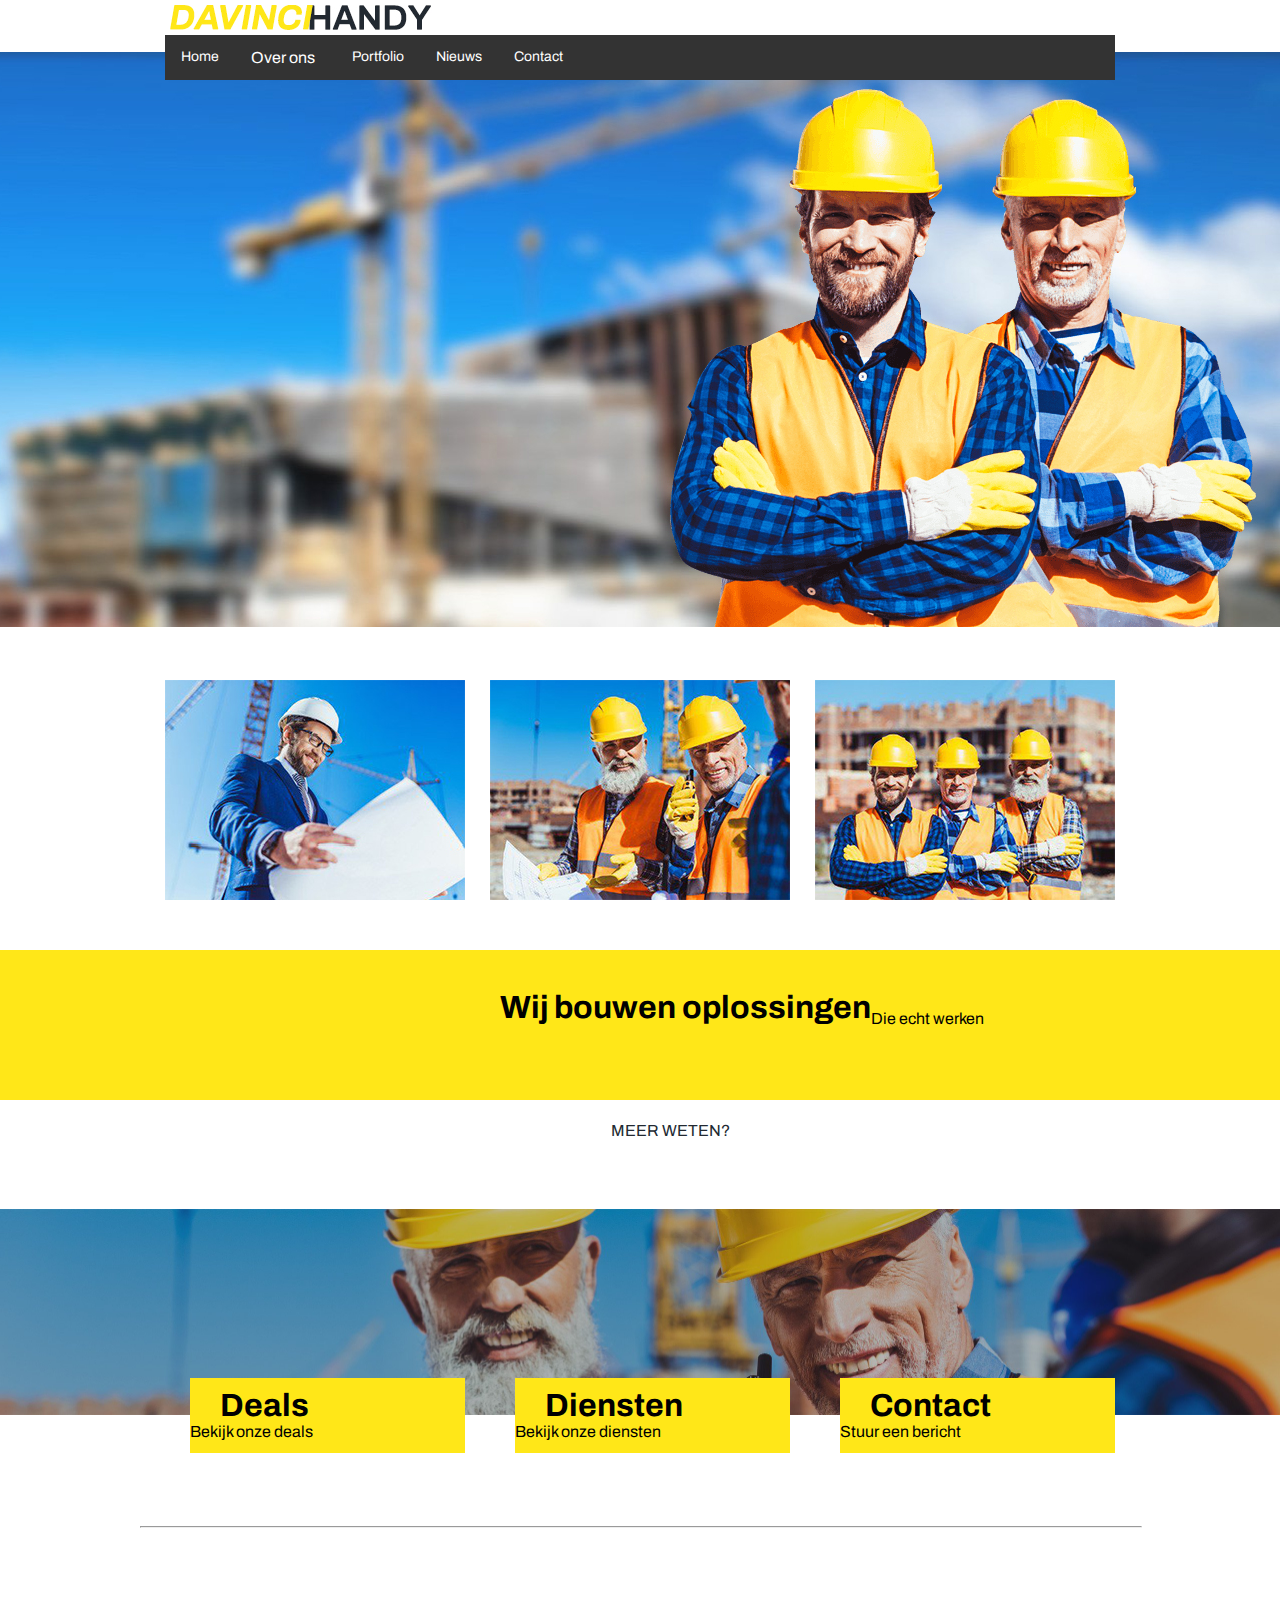
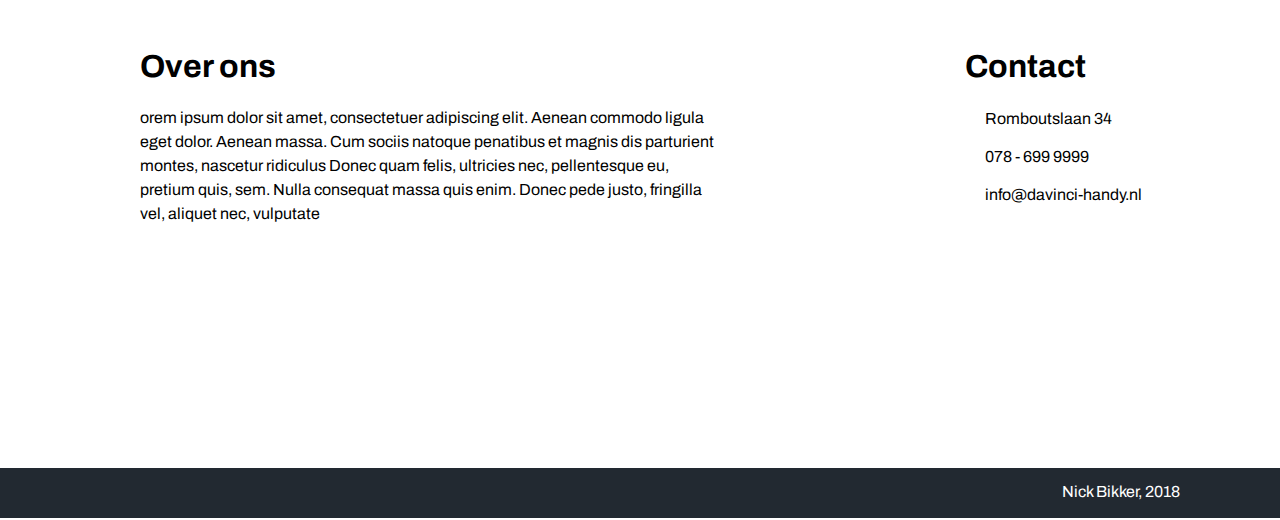
==== diensten.html @ e919fd7e "Frontpage almost done" ====
<!DOCTYPE html>
<html lang="en">
<head>
    <meta charset="UTF-8">
    <title>Handy</title>
    <link rel="stylesheet" type="text/css" href="style.css">
    <script src="script.js"></script>
    <link href="https://fonts.googleapis.com/css?family=Archivo" rel="stylesheet">
    <link rel="stylesheet" href="https://use.fontawesome.com/releases/v5.5.0/css/all.css"
          integrity="sha384-B4dIYHKNBt8Bc12p+WXckhzcICo0wtJAoU8YZTY5qE0Id1GSseTk6S+L3BlXeVIU" crossorigin="anonymous">
    <link rel="stylesheet" href="https://use.fontawesome.com/releases/v5.5.0/css/all.css"
          integrity="sha384-B4dIYHKNBt8Bc12p+WXckhzcICo0wtJAoU8YZTY5qE0Id1GSseTk6S+L3BlXeVIU" crossorigin="anonymous">
    <link rel="stylesheet" href="https://use.fontawesome.com/releases/v5.5.0/css/all.css"
          integrity="sha384-B4dIYHKNBt8Bc12p+WXckhzcICo0wtJAoU8YZTY5qE0Id1GSseTk6S+L3BlXeVIU" crossorigin="anonymous">
    <link rel="stylesheet" href="https://use.fontawesome.com/releases/v5.5.0/css/all.css"
          integrity="sha384-B4dIYHKNBt8Bc12p+WXckhzcICo0wtJAoU8YZTY5qE0Id1GSseTk6S+L3BlXeVIU" crossorigin="anonymous">
    <link rel="stylesheet" href="https://use.fontawesome.com/releases/v5.5.0/css/all.css"
          integrity="sha384-B4dIYHKNBt8Bc12p+WXckhzcICo0wtJAoU8YZTY5qE0Id1GSseTk6S+L3BlXeVIU" crossorigin="anonymous">
</head>
<body>
<div class="page-wrapper">
    <img src="img/logo.jpg" class="logo">
    <div class="header-div">
        <img src="img/header.jpg" class="header-img">
    </div>
    <ul>
        <li><a href="#home">Home</a></li>
        <li class="dropdown">
            <a class="dropbtn">Over ons<i class="fas fa-angle-down" style="margin-left: 5px;"></i></a>
            <div class="dropdown-content">
                <a href="#">Geschiedenis</a>
                <a href="#">Deals</a>
                <a href="#">Diensten</a>
            </div>
        </li>
        <li><a href="#portfolio">Portfolio</a></li>
        <li><a href="#nieuws">Nieuws</a></li>
        <li><a href="#contact">Contact</a></li>
    </ul>
    <div class="grid">
        <div id="foto1">
            <div class="container">
                <img src="img/banner-1.jpg" class="image">
                <div class="overlay">
                    <div class="text">Geschiedenis</div>
                </div>
            </div>
        </div>
        <div class="foto2">
            <div class="container">
                <img src="img/banner-2.jpg" class="image">
                <div class="overlay">
                    <div class="text">DEALS</div>
                </div>
            </div>
        </div>
        <div class="foto3">
            <div class="container">
                <img src="img/banner-3.jpg" class="image">
                <div class="overlay">
                    <div class="text">DEALS</div>
                </div>
            </div>
        </div>

    </div>
</div>
</div>
<div class="mooiegeleblok">
    <h2 class="ribbontitle">Wij bouwen oplossingen</h2>
    <p class="ribbontext">Die echt werken</p>
    <a href="diensten.html" class="button" style="font-size: 16px;">MEER WETEN?</a>
</div>
<div class="footer-div">
    <img src="img/footer.jpg" class="footer-img">
</div>
<div class="page-wrapper buttons">
    <div class="gridfooter">
        <div class="deals"><i class="far fa-handshake" style="font-size: 40px; margin: 15px; float: left;"></i>
            <h1 class="titlebox">Deals<br></h1>
            <p class="textbox">Bekijk onze deals</p></div>
        <div class="diensten"><i class="fas fa-toolbox" style="font-size: 40px; margin: 15px; float: left;"></i>
            <h1 class="titlebox">Diensten<br></h1>
            <p class="textbox">Bekijk onze diensten</p></div>
        <div class="contact"><i class="far fa-envelope" style="font-size: 40px; margin: 15px; float: left;"></i>
            <h1 class="titlebox">Contact<br></h1>
            <p class="textbox">Stuur een bericht</p></div>
    </div>
</div>
<div class="gridspace">
    <div class="gridbottom">
        <hr>
        <div class="bottomtext">
            <h1>Over ons</h1>
            <p class="text1">orem ipsum dolor sit amet, consectetuer adipiscing elit.
                Aenean commodo ligula eget dolor. Aenean massa.
                Cum sociis natoque penatibus et magnis dis parturient montes, nascetur ridiculus
                Donec quam felis, ultricies nec, pellentesque eu, pretium quis, sem. Nulla consequat massa quis enim.
                Donec pede justo, fringilla vel, aliquet nec, vulputate </p>
        </div>
        <div class="bottominformation">
            <h1>Contact</h1>
            <p><i class="fas fa-map-marker-alt" style="font-size:20px; margin: 10px;"></i>Romboutslaan 34<br></p>
            <p><i class="fas fa-mobile-alt" style="font-size:20px; margin: 10px;"></i>078 - 699 9999<br></p>
            <p><i class="far fa-envelope" style="font-size:20px; margin: 10px;"></i>info@davinci-handy.nl<br></p>
        </div>
    </div>
</div>
<footer><p class="footertext">Nick Bikker, 2018</p></footer>
</body>
</html>
---- style.css ----
body {
    margin: 0;
    padding: 0;
    height: 100%;
    width: 100%;
    font-family: 'Archivo', sans-serif;
}

h1 {
    font-size: 32px;
}

ul {
    list-style-type: none;
    margin: 0 25px 0 0;
    padding: 0;
    overflow: hidden;
    background-color: #333;
    float: right;
    width: 950px;
}

li {
    float: left;
    font-size: 14px;
}

li a, .dropbtn {
    display: inline-block;
    color: white;
    text-align: center;
    padding: 14px 16px;
    text-decoration: none;
}

li a:hover, .dropdown:hover .dropbtn {
    background-color: #ffe718;
}

li.dropdown {
    display: inline-block;
    font-size: 16px;
}

.dropdown-content {
    display: none;
    position: absolute;
    background-color: #222931;
    min-width: 160px;
    box-shadow: 0px 8px 16px 0px rgba(0, 0, 0, 0.2);
    z-index: 1;
}

.dropdown-content a {
    color: white;
    padding: 12px 16px;
    text-decoration: none;
    display: block;
    text-align: left;
}

.dropdown-content a:hover {
    background-color: #ffe718
}

.dropdown:hover .dropdown-content {
    display: block;
}

.page-wrapper {
    width: 1000px;
    height: 950px;
    margin: 0 auto;
    background-color: transparent;
}

.header-div {
    position: relative;
    left: -45%;
    width: 100%;
    top: -20px;
}

.logo {
    float: left;
    margin: 5px 5px 5px 30px;

}

.header-img {
    position: absolute;
    top: 72px;
    left: 0;
    z-index: -1;
}

.container {
    position: relative;
    width: 300px;
}

.image {
    display: block;
    width: 100%;
    height: auto;
}

.overlay {
    position: absolute;
    top: 0;
    bottom: 0;
    left: 0;
    right: 0;
    height: 100%;
    width: 100%;
    opacity: 0;
    transition: .5s ease;
    background-color: #222931;
}

.container:hover .overlay {
    opacity: 0.8;
}

.text {
    color: white;
    font-size: 32px;
    font-weight: 600;
    position: absolute;
    top: 50%;
    left: 50%;
    -webkit-transform: translate(-50%, -50%);
    -ms-transform: translate(-50%, -50%);
    transform: translate(-50%, -50%);
    text-align: center;
}

#foto1, #foto2, #foto3 {
    grid-row: 1;
}

.grid {
    display: grid;
    grid-template-columns: auto auto auto;
    float: left;
    margin-top: 600px;
    margin-left: 25px;
    grid-gap: 25px;
    position: relative;
}

.mooiegeleblok {
    position: relative;
    height: 150px;
    width: 100%;
    background-color: #ffe718;
}

.ribbontitle {
    margin-top: 40px;
    margin-left: 500px;
    float: left;
    font-size: 32px;
}

.ribbontext {
    margin-top: 60px;
    float: left;
    font-size: 16px;
}

.button {
    float: right;
    margin-right: 500px;
    margin-top: 50px;
    background-color: #ffffff;
    padding: 20px 50px 20px 20px;
    text-decoration: none;
    color: #222931;
    font-size: 12px;
    text-align: center;
}

.button:hover {
    background-color: #222931;
    color: #ffffff;
}

.footer-div {
    position: relative;
    width: 100%;
    top: 50px;
    z-index: -1;
}

.footer-img {
    position: relative;
    width: 100%
}

.gridfooter {
    display: grid;
    grid-template-columns: 325px 325px 325px;
    grid-template-rows: 75px auto;
    position: relative;
    top: 10px;

}

.deals {
    grid-column: 1/2;
    background-color: #ffe718;
    margin-left: 50px;
}

.diensten {
    grid-column: 2/3;
    background-color: #ffe718;
    margin-left: 50px;
}

.contact {
    grid-column: 3/4;
    background-color: #ffe718;
    margin-left: 50px;
}

.titlebox {
    margin: 10px 10px 0 0;
}

.textbox {
    margin: 0 10px 0 0;
}

.gridbottom {
    display: grid;
    grid-template-columns: auto auto auto;
    position: relative;
    top: -350px;
}

hr {
    grid-column: 1/4;
    color: black;
    width: 1000px;
    margin-bottom: 100px;
}

.bottomtext {
    grid-column: 1/3;
    float: left;
    margin-right: 250px;
}

.bottominformation {
    grid-column: 3/4;
}

.text1 {
    font-size: 16px;
    line-height: 24px;
}

.deals:hover, .diensten:hover, .contact:hover {
    background-color: #222931;
    color: white;

}

footer {
    position: relative;
    bottom: 0;
    background-color: #222931;
    width: 100%;
    height: 50px;
}

.footertext {
    color: white;
    float: right;
    margin: 15px 100px 20px 0;
}

.gridspace {
    height: 200px;
    width: 1000px;
    margin: 0 auto;

}

.buttons {
    height: 500px !important;
}
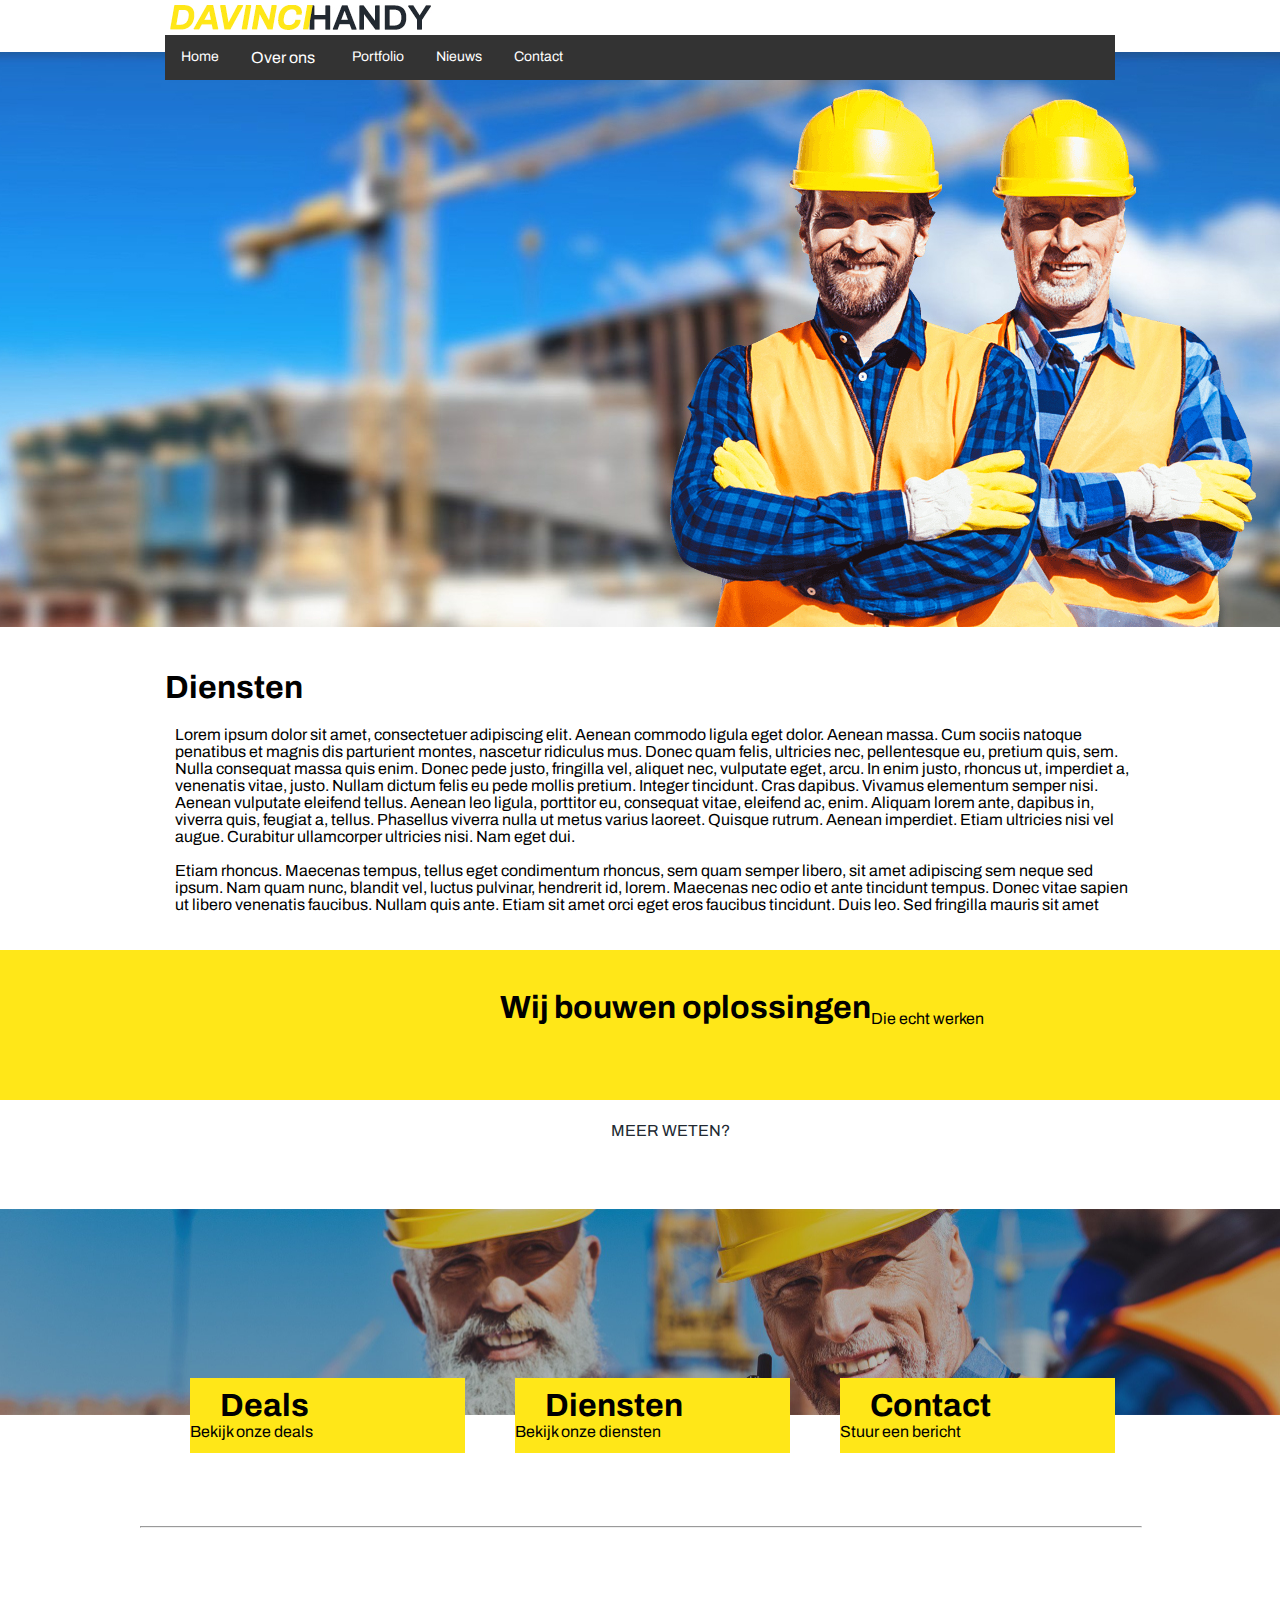
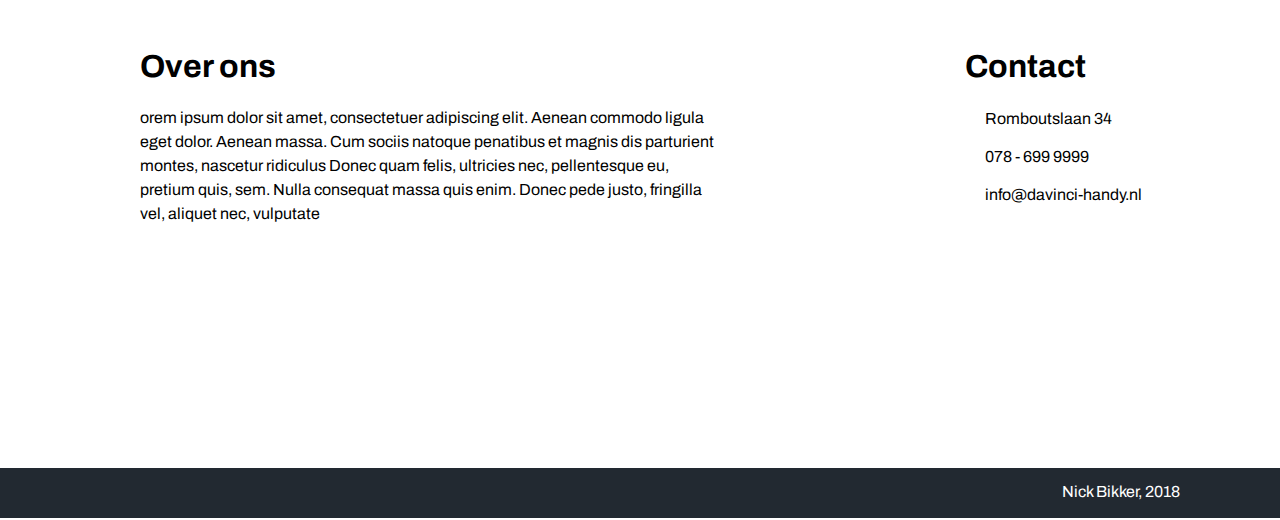
==== commit a2af9dd2: "second page almost done" ====
--- a/diensten.html
+++ b/diensten.html
@@ -37,34 +37,30 @@
         <li><a href="#nieuws">Nieuws</a></li>
         <li><a href="#contact">Contact</a></li>
     </ul>
-    <div class="grid">
-        <div id="foto1">
-            <div class="container">
-                <img src="img/banner-1.jpg" class="image">
-                <div class="overlay">
-                    <div class="text">Geschiedenis</div>
-                </div>
-            </div>
+    <div class="gridpage2">
+        <div class="textbox2">
+            <h1 class="titlepage2">Diensten</h1>
+            <p class="textpage2">Lorem ipsum dolor sit amet, consectetuer adipiscing elit.
+                Aenean commodo ligula eget dolor. Aenean massa.
+                Cum sociis natoque penatibus et magnis dis parturient montes, nascetur ridiculus mus.
+                Donec quam felis, ultricies nec, pellentesque eu, pretium quis, sem. Nulla consequat massa quis enim.
+                Donec pede justo, fringilla vel, aliquet nec, vulputate eget, arcu.
+                In enim justo, rhoncus ut, imperdiet a, venenatis vitae, justo.
+                Nullam dictum felis eu pede mollis pretium. Integer tincidunt.
+                Cras dapibus. Vivamus elementum semper nisi. Aenean vulputate eleifend tellus.
+                Aenean leo ligula, porttitor eu, consequat vitae, eleifend ac, enim. Aliquam lorem ante,
+                dapibus in, viverra quis, feugiat a, tellus. Phasellus viverra nulla ut metus varius laoreet.
+                Quisque rutrum. Aenean imperdiet. Etiam ultricies nisi vel augue. Curabitur ullamcorper ultricies nisi.
+                Nam eget dui.
+                <br>
+                <br>
+                Etiam rhoncus. Maecenas tempus, tellus eget condimentum rhoncus, sem quam semper libero,
+                sit amet adipiscing sem neque sed ipsum. Nam quam nunc, blandit vel, luctus pulvinar, hendrerit id,
+                lorem. Maecenas nec odio et ante tincidunt tempus. Donec vitae sapien ut libero venenatis faucibus.
+                Nullam quis ante. Etiam sit amet orci eget eros faucibus tincidunt. Duis leo. Sed fringilla mauris
+                sit amet</p>
         </div>
-        <div class="foto2">
-            <div class="container">
-                <img src="img/banner-2.jpg" class="image">
-                <div class="overlay">
-                    <div class="text">DEALS</div>
-                </div>
-            </div>
-        </div>
-        <div class="foto3">
-            <div class="container">
-                <img src="img/banner-3.jpg" class="image">
-                <div class="overlay">
-                    <div class="text">DEALS</div>
-                </div>
-            </div>
-        </div>
-
     </div>
-</div>
 </div>
 <div class="mooiegeleblok">
     <h2 class="ribbontitle">Wij bouwen oplossingen</h2>
--- a/style.css
+++ b/style.css
@@ -291,4 +291,35 @@
 
 .buttons {
     height: 500px !important;
+}
+
+.gridpage2{
+    display: grid;
+    grid-template-columns: auto auto auto;
+    float: left;
+    margin-top: 580px;
+    margin-left: 25px;
+    grid-gap: 25px;
+    position: relative;
+}
+
+.textbox2{
+    grid-column: 1/4;
+}
+
+.textpage2{
+    margin: 10px;
+}
+
+.titlepage2{
+    margin-top: 10px;
+}
+
+a{
+    text-decoration: none;
+    color: black;
+}
+
+a:hover{
+    color: white;
 }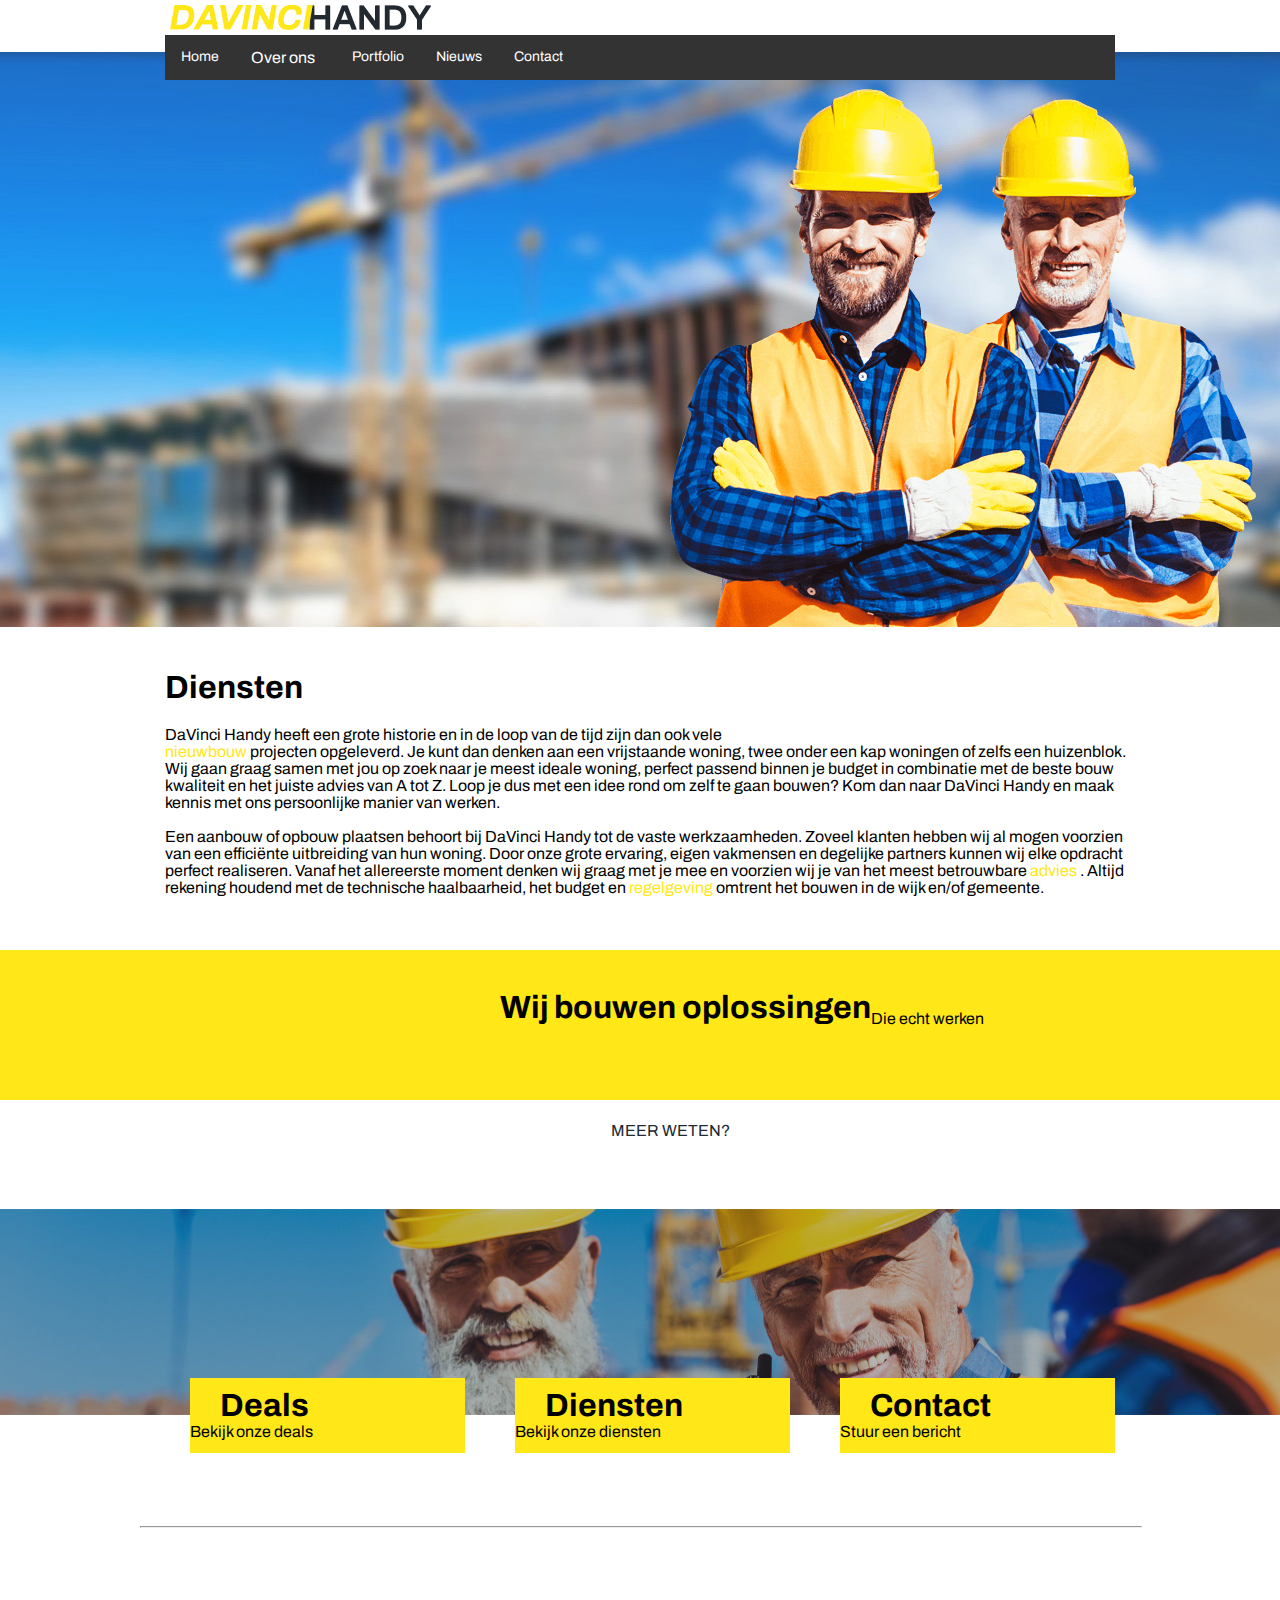
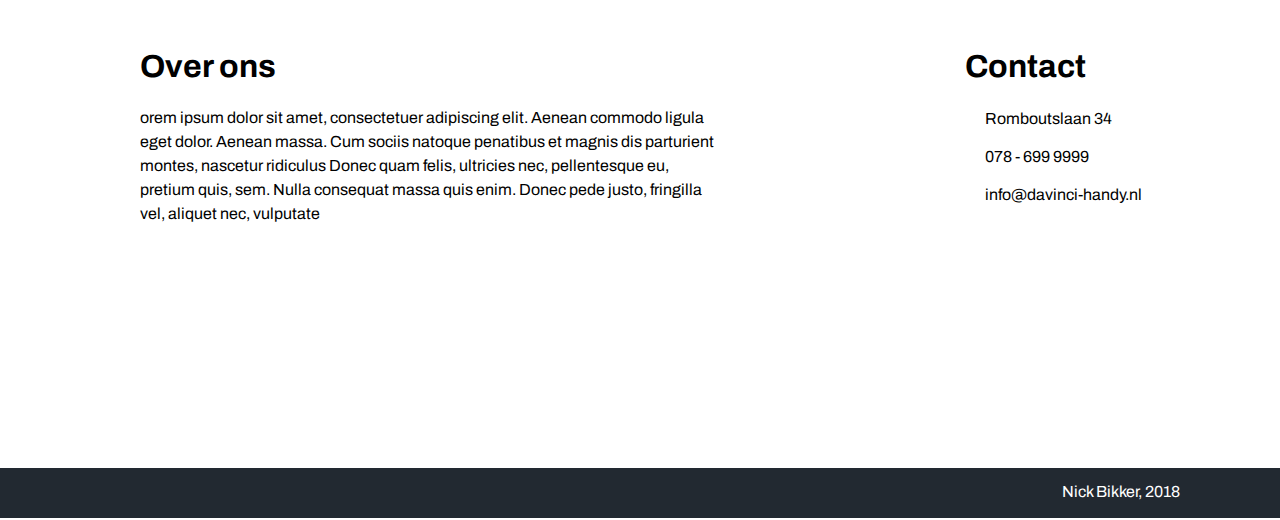
==== commit e7c496c9: "handy done" ====
--- a/diensten.html
+++ b/diensten.html
@@ -1,5 +1,5 @@
 <!DOCTYPE html>
-<html lang="en">
+<html lang="nl">
 <head>
     <meta charset="UTF-8">
     <title>Handy</title>
@@ -19,12 +19,12 @@
 </head>
 <body>
 <div class="page-wrapper">
-    <img src="img/logo.jpg" class="logo">
+    <img src="img/logo.jpg" class="logo" alt="logo">
     <div class="header-div">
-        <img src="img/header.jpg" class="header-img">
+        <img src="img/header.jpg" class="header-img" alt="header">
     </div>
-    <ul>
-        <li><a href="#home">Home</a></li>
+    <ul class="navbar">
+        <li><a href="index.html">Home</a></li>
         <li class="dropdown">
             <a class="dropbtn">Over ons<i class="fas fa-angle-down" style="margin-left: 5px;"></i></a>
             <div class="dropdown-content">
@@ -40,27 +40,54 @@
     <div class="gridpage2">
         <div class="textbox2">
             <h1 class="titlepage2">Diensten</h1>
-            <p class="textpage2">Lorem ipsum dolor sit amet, consectetuer adipiscing elit.
-                Aenean commodo ligula eget dolor. Aenean massa.
-                Cum sociis natoque penatibus et magnis dis parturient montes, nascetur ridiculus mus.
-                Donec quam felis, ultricies nec, pellentesque eu, pretium quis, sem. Nulla consequat massa quis enim.
-                Donec pede justo, fringilla vel, aliquet nec, vulputate eget, arcu.
-                In enim justo, rhoncus ut, imperdiet a, venenatis vitae, justo.
-                Nullam dictum felis eu pede mollis pretium. Integer tincidunt.
-                Cras dapibus. Vivamus elementum semper nisi. Aenean vulputate eleifend tellus.
-                Aenean leo ligula, porttitor eu, consequat vitae, eleifend ac, enim. Aliquam lorem ante,
-                dapibus in, viverra quis, feugiat a, tellus. Phasellus viverra nulla ut metus varius laoreet.
-                Quisque rutrum. Aenean imperdiet. Etiam ultricies nisi vel augue. Curabitur ullamcorper ultricies nisi.
-                Nam eget dui.
-                <br>
-                <br>
-                Etiam rhoncus. Maecenas tempus, tellus eget condimentum rhoncus, sem quam semper libero,
-                sit amet adipiscing sem neque sed ipsum. Nam quam nunc, blandit vel, luctus pulvinar, hendrerit id,
-                lorem. Maecenas nec odio et ante tincidunt tempus. Donec vitae sapien ut libero venenatis faucibus.
-                Nullam quis ante. Etiam sit amet orci eget eros faucibus tincidunt. Duis leo. Sed fringilla mauris
-                sit amet</p>
+            <p class="textpage2">DaVinci Handy heeft een grote historie en in de loop van de tijd zijn dan ook vele
+                <div class="hoverword">
+            <p>nieuwbouw</p>
+            <span class="hovertext">
+                    Een nieuwbouw project zijn woningen die korter dan een jaar geleden gebouwd of
+                    nu nog in aanbouw zijn
+                </span>
         </div>
+        projecten
+        opgeleverd. Je kunt dan
+        denken aan een vrijstaande woning, twee onder een kap woningen of zelfs een huizenblok. Wij gaan graag
+        samen met jou op
+        zoek naar je meest ideale woning, perfect passend binnen je budget in combinatie met de beste bouw
+        kwaliteit en het juiste
+        advies van A tot Z. Loop je dus met een idee rond om zelf te gaan bouwen? Kom dan naar DaVinci Handy en
+        maak kennis met
+        ons persoonlijke manier van werken.
+        <br>
+        <br>
+        Een aanbouw of opbouw plaatsen behoort bij DaVinci Handy tot de vaste werkzaamheden. Zoveel klanten
+        hebben wij al mogen
+        voorzien van een efficiënte uitbreiding van hun woning. Door onze grote ervaring, eigen vakmensen en
+        degelijke partners
+        kunnen wij elke opdracht perfect realiseren. Vanaf het allereerste moment denken wij graag met je mee
+        en voorzien wij je van
+        het meest betrouwbare
+        <div class="hoverword">
+            <p>advies</p>
+            <span class="hovertext">
+                    Neem met ons contact op om
+                    van ons advies gebruik te kunnen
+                    maken
+                </span>
+        </div>
+        . Altijd rekening houdend met de technische haalbaarheid, het budget en
+        <div class="hoverword">
+            <p>regelgeving</p>
+            <span class="hovertext">
+                    Regelgeving kan per gemeente
+
+                    verschillen. Wij nemen dit voor
+                    onze rekening
+                </span>
+        </div>
+        omtrent het
+        bouwen in de wijk en/of gemeente.
     </div>
+</div>
 </div>
 <div class="mooiegeleblok">
     <h2 class="ribbontitle">Wij bouwen oplossingen</h2>
@@ -68,7 +95,7 @@
     <a href="diensten.html" class="button" style="font-size: 16px;">MEER WETEN?</a>
 </div>
 <div class="footer-div">
-    <img src="img/footer.jpg" class="footer-img">
+    <img src="img/footer.jpg" class="footer-img" alt="footerimg">
 </div>
 <div class="page-wrapper buttons">
     <div class="gridfooter">
--- a/style.css
+++ b/style.css
@@ -10,7 +10,7 @@
     font-size: 32px;
 }
 
-ul {
+.navbar{
     list-style-type: none;
     margin: 0 25px 0 0;
     padding: 0;
@@ -308,18 +308,50 @@
 }
 
 .textpage2{
-    margin: 10px;
+    margin: 0;
 }
 
 .titlepage2{
     margin-top: 10px;
 }
 
-a{
+.buttondienst{
     text-decoration: none;
     color: black;
 }
 
-a:hover{
-    color: white;
-}+.buttondienst:hover{
+    color: white;
+}
+
+.hoverword p {
+    color: #ffe718;
+    display: inline;
+}
+
+.hoverword {
+    position: relative;
+    display: inline;
+}
+
+.hoverword .hovertext {
+    visibility: hidden;
+    width: 200px;
+    height: auto;
+    background-color: #5f656d;
+    color: #fff;
+    text-align: left;
+    font-size: 12px;
+    line-height: 24px;
+    font-weight: 500;
+    padding-left: 5px;
+    position: absolute;
+    top: 100%;
+    left: 50%;
+    margin-left: -60px;
+    z-index: 1;
+}
+
+.hoverword:hover .hovertext {
+    visibility: visible;
+}
